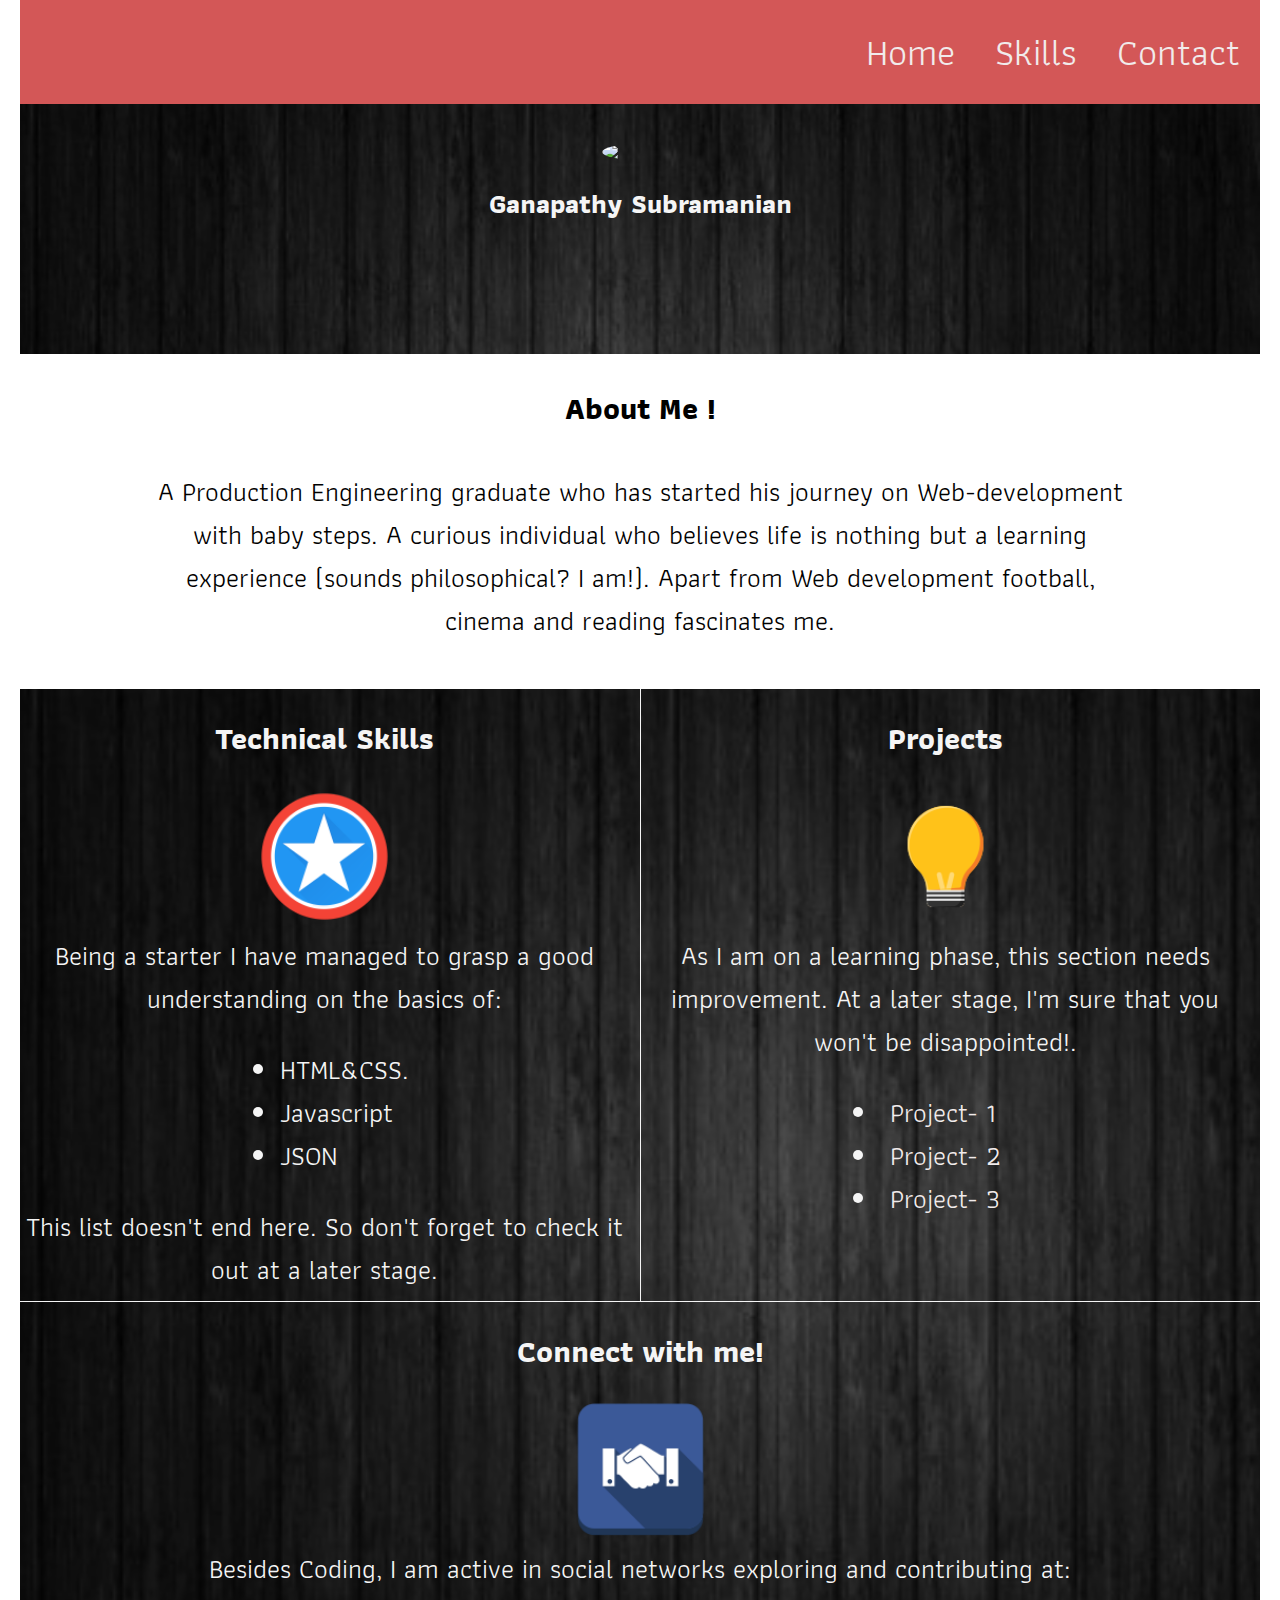
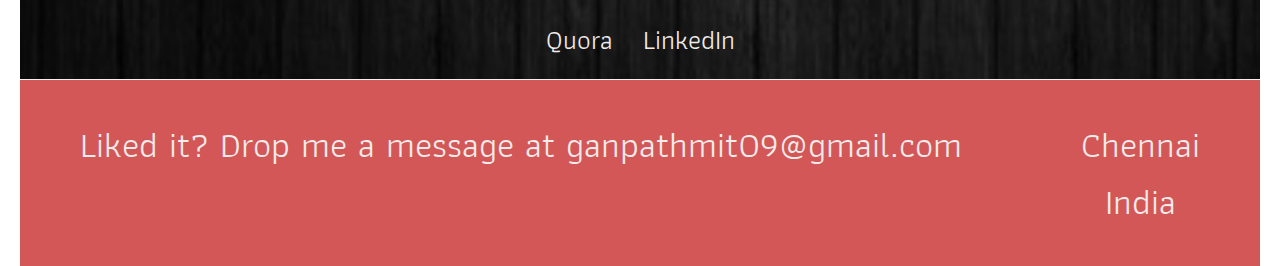
==== index.html @ 4d4dda41 "Try" ====
<!DOCTYPE html>
<html lang="en">
<head>
<title>My Portfolio</title>
<link rel="stylesheet" href="portfolio.css">
<link href="https://fonts.googleapis.com/css?family=Athiti" rel="stylesheet">
<meta name="viewport" content="width=device-width, initial-scale=1.0">
</head>
<body>
		<div class="container">
			<div class="menu">
				<ul>
					<li> <a href="#nav-1">Home</a> </li>
			    	<li> <a href="#nav-2">Skills</a></li>
			    	<li> <a href="#nav-3">Contact</a></li>
				</ul>
				
			</div>
		</div>
		<div class="banner" id="nav-1">
		<div class="photo-content">
		<img src="assignment-pics/DSCN5279.jpg" class="rounded">
				<h2> Ganapathy Subramanian </h2>
		</div>
		</div>
		<div class="primary-content">

			<div class="intro">
				<h1> About Me !</h1>
					<p> A Production Engineering graduate who has started his journey on Web-development with baby steps. A curious individual who believes life is nothing but a learning experience (sounds philosophical? I am!). Apart from Web development football, cinema and reading fascinates me.</p>  
				</div>
		</div>
		<div class="sec-menu" id="nav-2">

				<div class="first-two">
				<div class="tech-skill">
				<h2> Technical Skills </h2>
					<img src="assignment-pics/1499036596_Captain_America.png" alt="skill-image"  class= "img-adjust">
				  <p> Being a starter I have managed to grasp a good understanding on the basics of:</p>
				  	<ul>
				  		<li>HTML&CSS.</li>
				  		<li>Javascript </li>
				  		<li>JSON</li>
				  	</ul>
				  <p> This list doesn't end here. So don't forget to check it out at a later stage.</p> 
				</div>  	<!--tech-skill ends !-->

				<div class="project">
					<h2> Projects</h2>
						<img src="assignment-pics/1499032804_06_Idea.png" class= "img-adjust">
						<p> As I am on a learning phase, this section needs improvement. At a later stage, I'm sure that you won't be disappointed!.</p>
						<ul>
							<li><a href="#"> Project- 1 </a></li>
							<li><a href="#"> Project- 2 </a></li>
							<li><a href="#"> Project- 3 </a></li>
						</ul>
				</div> 		<!-- project ends !-->
				</div>	<!-- First-two ends !-->

				<div class="connect-me">
					<h2> Connect with me!</h2>
						<img src="assignment-pics/1499036930_handshake.png"  class= "img-adjust">
					<p> Besides Coding, I am active in social networks exploring and contributing at:</p>
					  <ul>
					  	 <li><a href="https://www.quora.com/profile/Ganapathy-Subramanian-64"> Quora</a></li>
					  	 <li><a href="https://www.linkedin.com/in/ganapathy-subramanian-440111142/"> LinkedIn </a></li>
					  </ul>

					  </div> <!--connect-me ends !-->

				</div> <!-- Sec-menu ends !-->

				<footer id="nav-3">
					<p>Liked it? Drop me a message at ganpathmit09@gmail.com</p>
					<ul><li>Chennai</li><li>India</li></ul>
				</footer>

</body>
</html>
---- portfolio.css ----
body {
	padding: 0;
	font-family:'Athiti', sans-serif;
	font-size: 18px;
	margin: 0px 5px;
}

.container {
	display: flex;
	flex-wrap: wrap;
	width: 100%;
	flex-direction: row;
	background-color: #d35757;
}

.menu {
	display:flex;
	flex-wrap: wrap;
	width: 100%;
    justify-content: center;
	
}
.menu ul {
	padding: 0px;
	display: flex;
	margin: 0px;
}
.menu li {
	list-style-type: none;
	padding: 20px;
	
	
}


.menu a {
	text-decoration: none;
	color: #f1ebeb;
	font-size: 4.2vmin;
	display: inline-block;
	transition: 0.5s;
	 border-top: 2px solid #d35757;
  border-bottom: 2px solid #d35757;
	
}
.menu a:hover {
	border-top: 2px solid #ffffff;
  border-bottom: 2px solid #ffffff;
}


.banner {
	display:flex;
	background-image:url("assignment-pics/black_background_wood-t2.jpg");
	background-repeat: no-repeat;
	background-size: cover;
	width: 100%;
	min-height: 250px;
	justify-content: center;
	}

.photo-content {
	display: flex;
	flex-direction: column;
	height: 50%;
	margin-top:40px; 
	align-items: center;
	}

.photo-content h2 {
	font-size: 1em;
	color: whitesmoke;
}

.rounded {
	border-radius: 50%;
	width:25%;
}
	
.primary-content {
	display: flex;
	flex-direction: row;
	width: 80%;
	justify-content: center;
	margin: 20px auto;
    background-color: white;
}

.intro {
	display: flex;
	flex-wrap: wrap;
	flex-direction: column;
	color: black;
	
}

.intro h1 {
margin: 0px;
text-align: center;
font-size: 1em;
padding: 10px;
}

.intro p {
		font-size: 1em;
	text-align: center;
}

.sec-menu {
	display:flex;
	flex-direction: column;
    width: 100%;
    background-image: url(assignment-pics/black_background_wood-t2.jpg);
    background-repeat: no-repeat;
    background-size: cover;
    color: whitesmoke;

}

.first-two {
	display: flex;
    flex-direction: column;
    width: 100%;
	}

	.img-adjust {
		width: 15vmin;
	}


.tech-skill {
		display: flex;
		flex-direction: column;
		width: 100%;
		align-items: center;
	}

.tech-skill h2 {
	font-size: 1.3em;
}

.tech-skill p {
		font-size: 1em;
		margin: 10px 5px;
		text-align: center;
	}

.tech-skill li {
		font-size: 1em;
		list-style-type: disc;
	}


.project {
		display: flex;
		flex-direction: column;
		width: 100%;
	border-width: 1px 0px;
    border-style: solid;
    align-items: center;
    margin: 0px ;
	}

.project p {
	font-size: 1em;
    text-align: center; 
    margin: 10px 5px;
	}

.project h2{
	font-size: 1.3em;
}

.project ul {
	padding-left: 0px;
}

.project li {
	list-style-type: disc;
	font-size: 1em;
}

.project a {
	text-decoration: none;
	color:#f1ebeb;
	padding: 0px 10px;
}

.connect-me {
	display: flex;
    flex-direction: column;
    width: 100%;
    align-items: center;
    border-width: 1px 0px;
    border-style: solid;
}
.connect-me h2{
	font-size: 1.3em;
}

.connect-me p {
	font-size: 1em;
    margin: 10px 5px;
    text-align: center;
}

.connect-me ul {
	display: flex;
	padding-left: 0px;
}

.connect-me li {
	list-style-type: none;
	font-size: 1em;
}


.connect-me a {
	text-decoration: none;
	color: #f1ebeb;
	padding: 15px;
}
	footer {
	display: flex;
	flex-direction: column;
	width: 100%;
	background-color: #d35757;
	color: #f1ebeb;
	text-align: center;
	font-size: 4vmin;
}

 footer ul {
    	padding: 0px;
    }

footer li {
	list-style-type: none;
	color: #f1ebeb;
}

@media screen and (min-width: 481px) and (max-width: 992px) {

	body {
		margin: 0px 15px;
	}

	.container {
		justify-content: center;
	}
	.menu {
	justify-content: flex-end;
}

	.menu a {
	/*font-size: 1.3em;*/
 }
	.photo-content h2 {
		font-size: 1.5em;
	}

.intro h1 {
	font-size: 1.4em;
}
	.intro p {
		font-size: 1.4em;
	}

	/*.first-two {
		flex-direction: row;
	}

	.tech-skill {
		width: 50%;
	}
*/
	.tech-skill p {
		
		font-size: 1.4em;
	}

	.tech-skill li {
	font-size: 1.3em;
}


	.project p {
	font-size: 1.4em;
}

	.project li {
	font-size: 1.3em;
}

	.connect-me p {
	font-size: 1.4em;
}

.connect-me li {
	list-style-type: none;
	font-size: 1.3em;
}

footer {
	align-items: center;
	/*font-size: 1.2em*/;
}
}

@media screen and (min-width: 993px) {

	body {
		margin: 0px 20px;
	}

	.container {
		justify-content: center;
	}

		.menu {
	justify-content: flex-end;
}
	/*.menu a {
	font-size: 1.5em;
}*/

.photo-content h2 {
	font-size: 1.5em;
}

	.intro h1 {
font-size: 1.7em;
}

	.intro p {
	font-size: 1.5em;
	text-align: center;
}
	.first-two {
	display: flex;
	flex-direction: row;

	}


	.tech-skill {

	width: 50%;
}


.tech-skill h2{
	font-size: 1.7em;
}

.tech-skill p {
	font-size: 1.5em;
	margin: 10px 5px;
	text-align: center;
}

.tech-skill li {
	list-style-type: disc;
	font-size: 1.5em;
}

.project {
	display: flex;
	flex-direction: column;
	width: 50%;
	align-items: center;    
	margin: 0px 10px;
    border-width: 0px 0px 0px 1px;
    border-style: solid;
}
	.project p {
	font-size: 1.5em;
	text-align: center;
	margin: 10px 5px;
}
.project h2 {
	font-size: 1.7em;
}

.project li {
	list-style-type: disc;
	font-size: 1.5em;
}

.connect-me {
    border-width: 1px 0px;
    border-style: solid;
}
	.connect-me h2 {
	font-size: 1.7em;
}

.connect-me p {
	font-size: 1.5em;
}
	.connect-me li {
	font-size: 1.5em;
}

	footer {
	display: flex;
	flex-direction: row;
	justify-content: space-around;
	/*font-size: 1.5em;*/
}
	footer ul {
	padding-left: 0px;
}

}
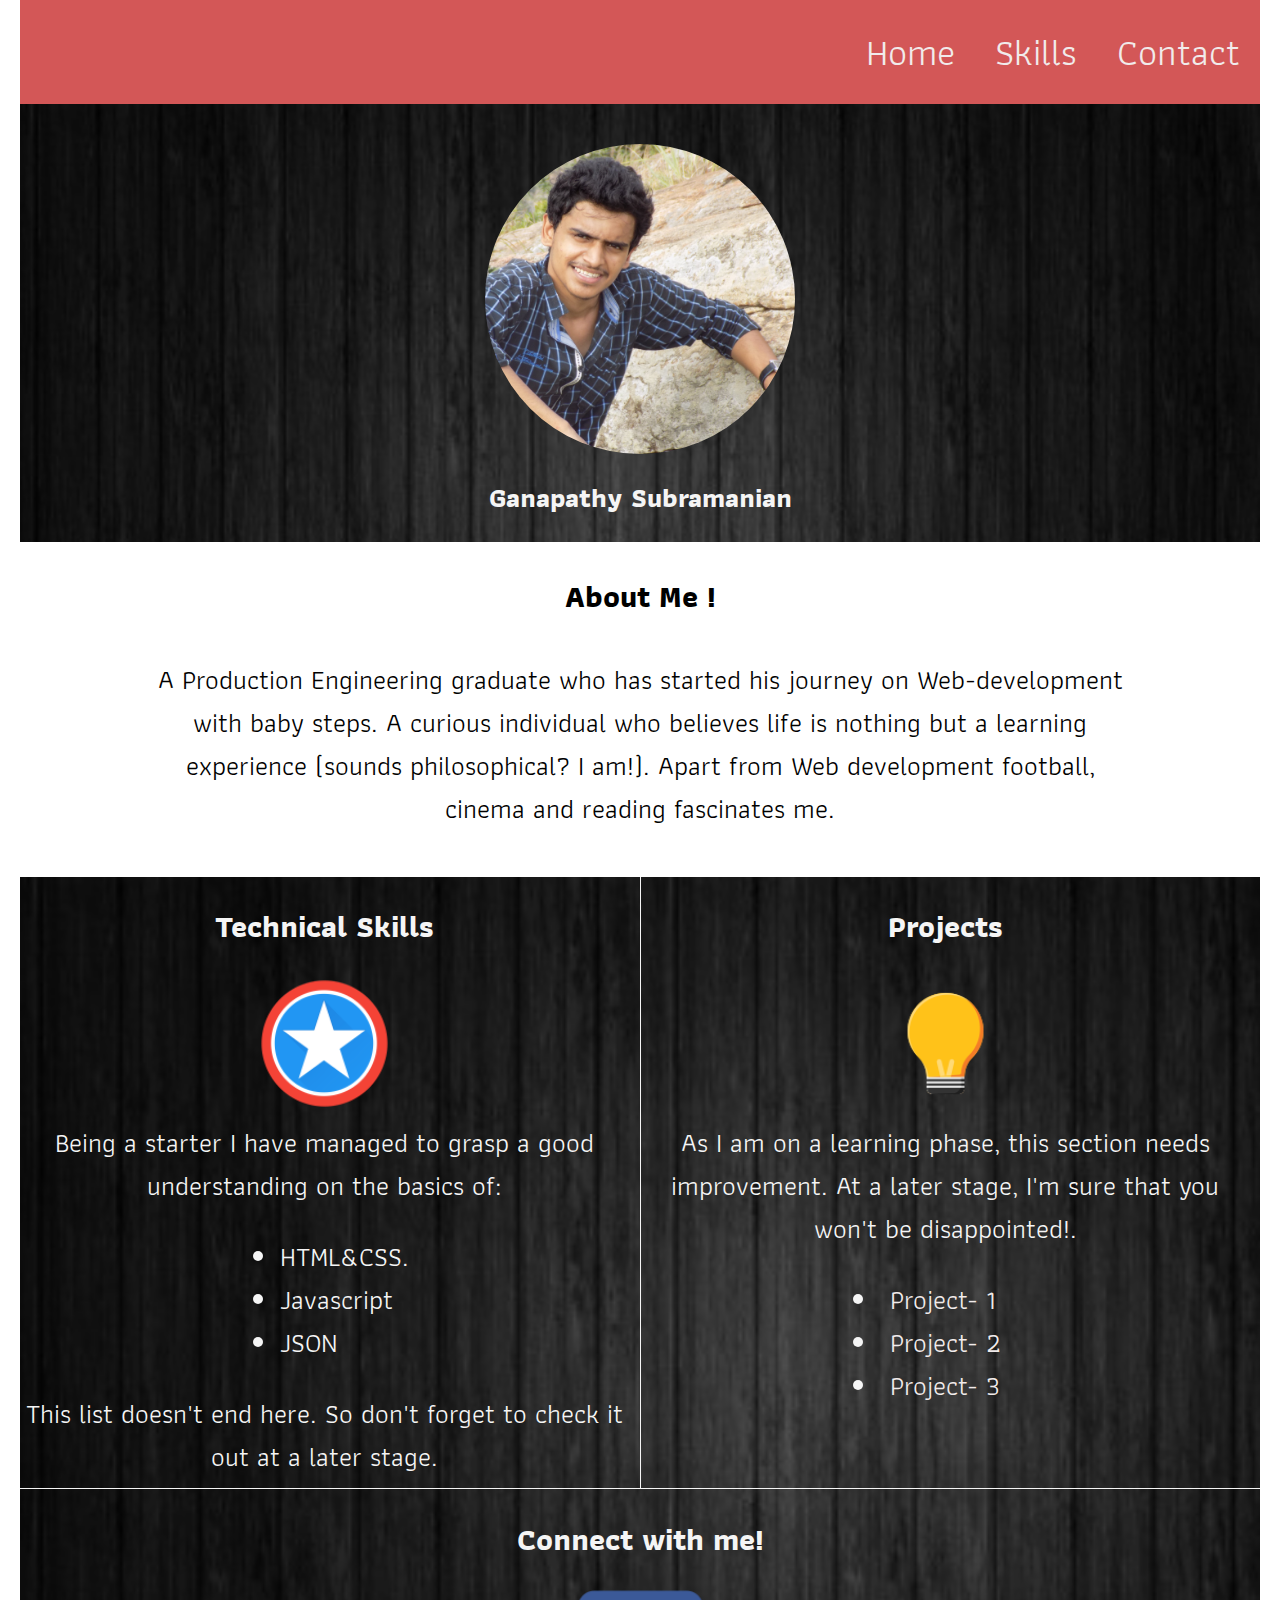
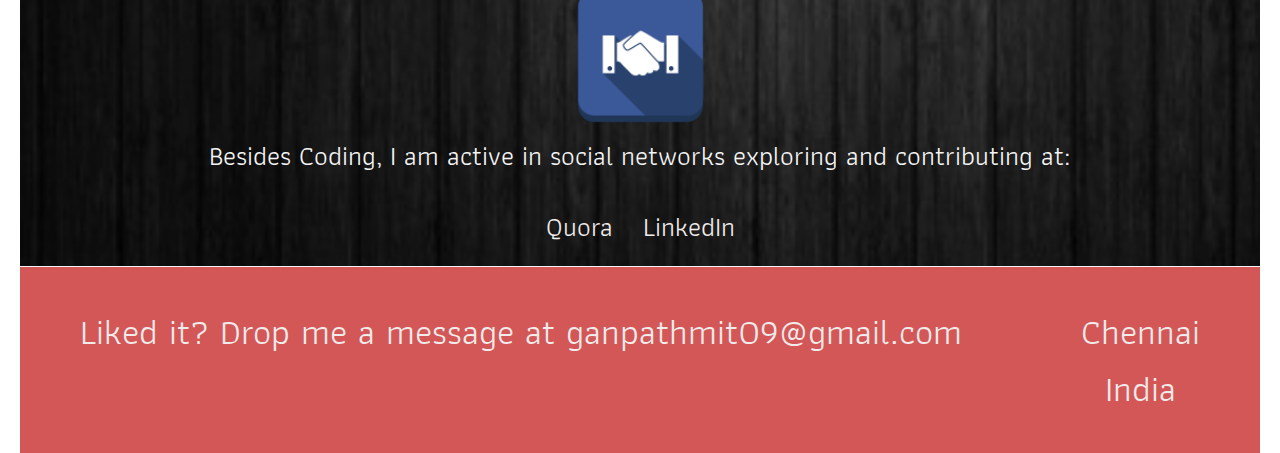
==== commit 48cc27df: "Edited image.ext" ====
--- a/index.html
+++ b/index.html
@@ -19,7 +19,7 @@
 		</div>
 		<div class="banner" id="nav-1">
 		<div class="photo-content">
-		<img src="assignment-pics/DSCN5279.jpg" class="rounded">
+		<img src="assignment-pics/DSCN5279.JPG" class="rounded">
 				<h2> Ganapathy Subramanian </h2>
 		</div>
 		</div>
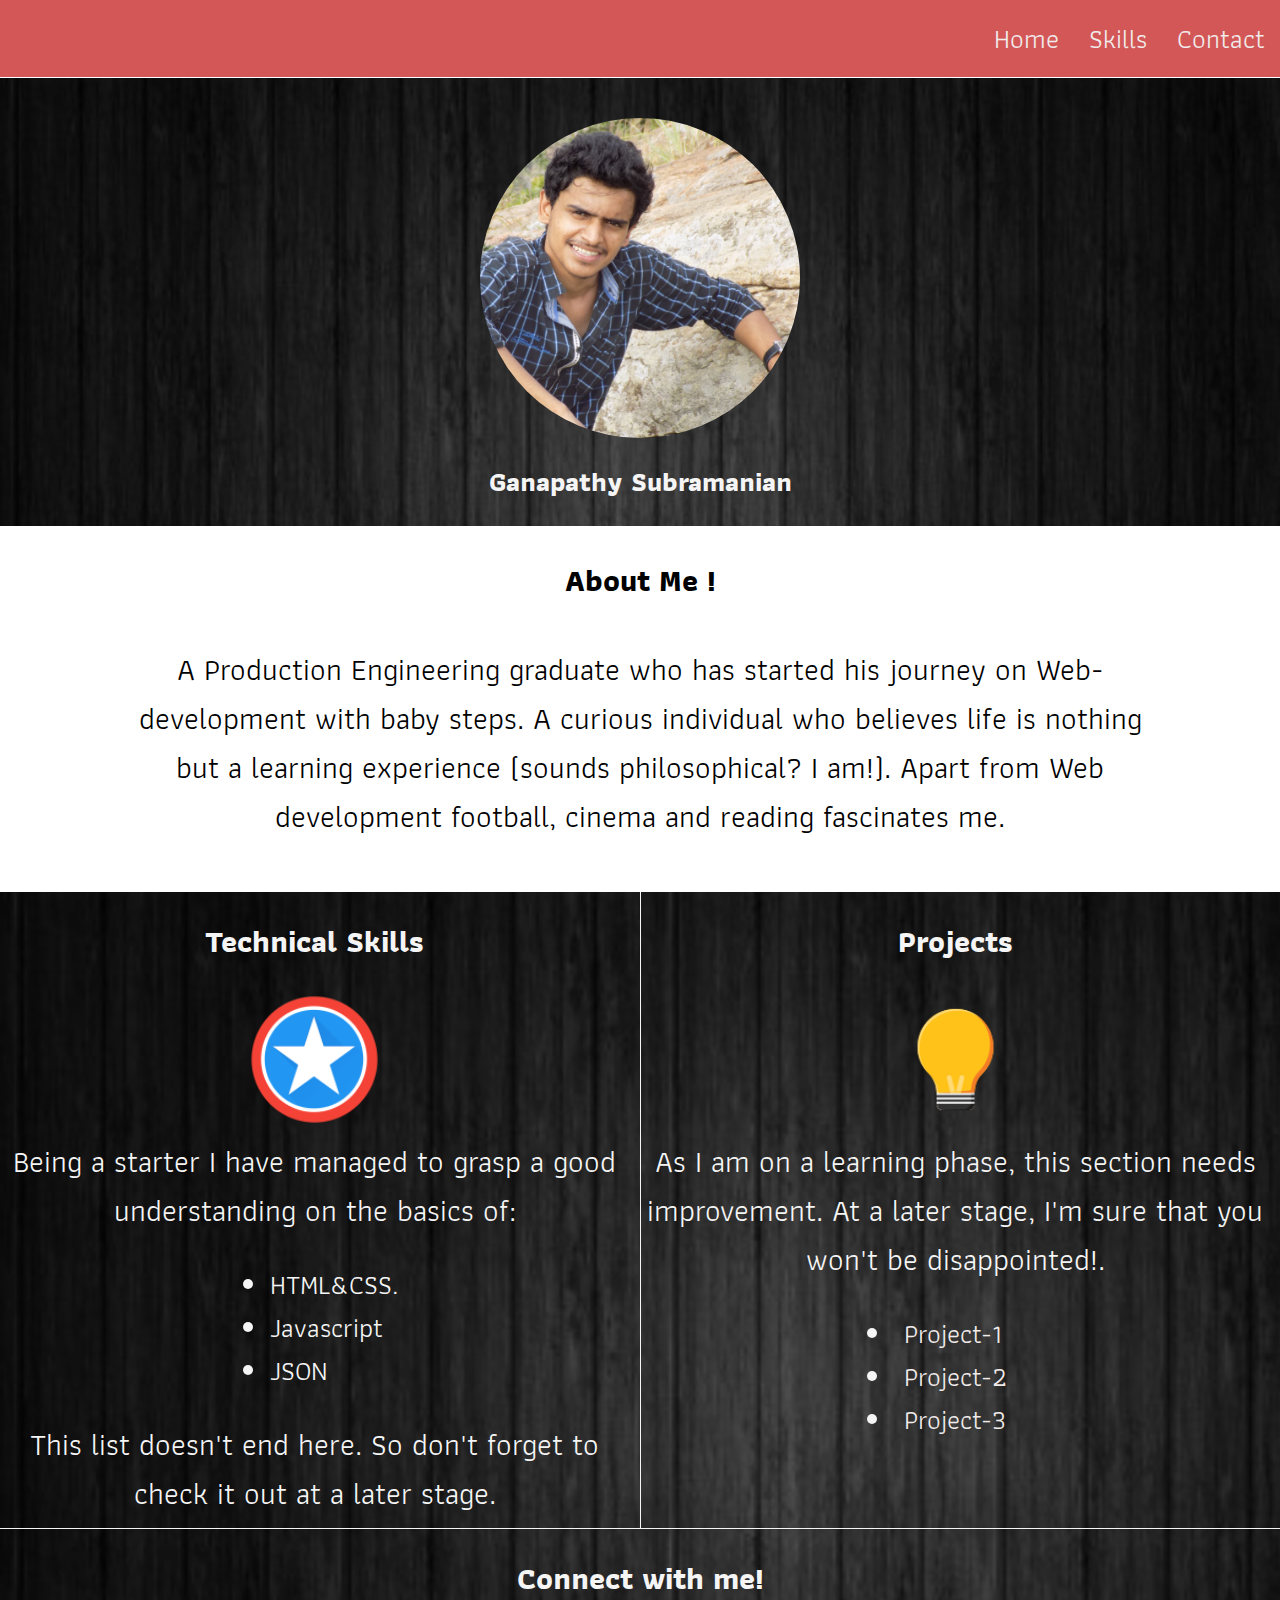
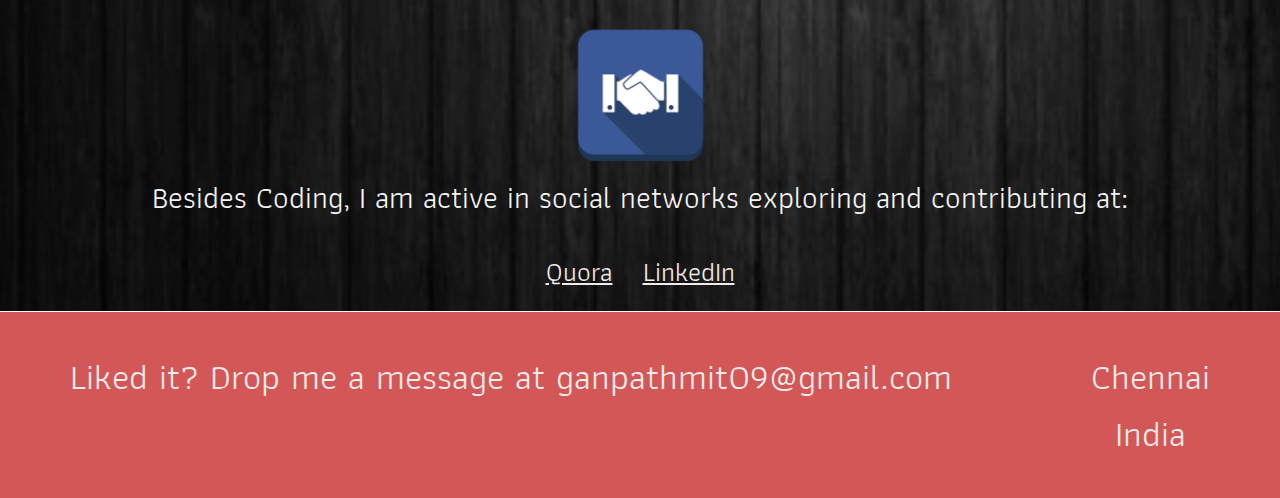
==== commit b4fd39bb: "Final-File" ====
--- a/index.html
+++ b/index.html
@@ -50,9 +50,9 @@
 						<img src="assignment-pics/1499032804_06_Idea.png" class= "img-adjust">
 						<p> As I am on a learning phase, this section needs improvement. At a later stage, I'm sure that you won't be disappointed!.</p>
 						<ul>
-							<li><a href="#"> Project- 1 </a></li>
-							<li><a href="#"> Project- 2 </a></li>
-							<li><a href="#"> Project- 3 </a></li>
+							<li><a href="#"> Project-1 </a></li>
+							<li><a href="#"> Project-2 </a></li>
+							<li><a href="#"> Project-3 </a></li>
 						</ul>
 				</div> 		<!-- project ends !-->
 				</div>	<!-- First-two ends !-->
--- a/portfolio.css
+++ b/portfolio.css
@@ -2,7 +2,7 @@
 	padding: 0;
 	font-family:'Athiti', sans-serif;
 	font-size: 18px;
-	margin: 0px 5px;
+	margin: 0px 0px;
 }
 
 .container {
@@ -10,6 +10,9 @@
 	flex-wrap: wrap;
 	width: 100%;
 	flex-direction: row;
+	position: fixed;
+	top: 0;
+	border-bottom: 1px solid white;
 	background-color: #d35757;
 }
 
@@ -27,7 +30,7 @@
 }
 .menu li {
 	list-style-type: none;
-	padding: 20px;
+	padding: 15px;
 	
 	
 }
@@ -36,7 +39,8 @@
 .menu a {
 	text-decoration: none;
 	color: #f1ebeb;
-	font-size: 4.2vmin;
+	font-size: 0.9em;
+	font-weight: 400;
 	display: inline-block;
 	transition: 0.5s;
 	 border-top: 2px solid #d35757;
@@ -55,7 +59,8 @@
 	background-repeat: no-repeat;
 	background-size: cover;
 	width: 100%;
-	min-height: 250px;
+	min-height: 150px;
+	margin-top: 3.36em;
 	justify-content: center;
 	}
 
@@ -141,7 +146,7 @@
 
 .tech-skill p {
 		font-size: 1em;
-		margin: 10px 5px;
+		margin: 10px 10px;
 		text-align: center;
 	}
 
@@ -164,7 +169,7 @@
 .project p {
 	font-size: 1em;
     text-align: center; 
-    margin: 10px 5px;
+    margin: 10px 10px;
 	}
 
 .project h2{
@@ -200,7 +205,7 @@
 
 .connect-me p {
 	font-size: 1em;
-    margin: 10px 5px;
+    margin: 10px 10px;
     text-align: center;
 }
 
@@ -216,9 +221,9 @@
 
 
 .connect-me a {
-	text-decoration: none;
+	text-decoration: underline;
 	color: #f1ebeb;
-	padding: 15px;
+	padding: 10px 15px;
 }
 	footer {
 	display: flex;
@@ -241,20 +246,19 @@
 
 @media screen and (min-width: 481px) and (max-width: 992px) {
 
-	body {
-		margin: 0px 15px;
-	}
-
 	.container {
 		justify-content: center;
 	}
 	.menu {
 	justify-content: flex-end;
 }
-
 	.menu a {
-	/*font-size: 1.3em;*/
- }
+		font-size: 1.2em;
+	}
+	.banner {
+		margin-top: 3.85em;
+	}
+
 	.photo-content h2 {
 		font-size: 1.5em;
 	}
@@ -263,42 +267,35 @@
 	font-size: 1.4em;
 }
 	.intro p {
-		font-size: 1.4em;
-	}
-
-	/*.first-two {
-		flex-direction: row;
-	}
-
-	.tech-skill {
-		width: 50%;
-	}
-*/
+		font-size: 1.6em;
+	}
+
+
 	.tech-skill p {
 		
-		font-size: 1.4em;
+		font-size: 1.6em;
 	}
 
 	.tech-skill li {
-	font-size: 1.3em;
+	font-size: 1.4em;
 }
 
 
 	.project p {
+	font-size: 1.6em;
+}
+
+	.project li {
 	font-size: 1.4em;
 }
 
-	.project li {
-	font-size: 1.3em;
-}
-
 	.connect-me p {
-	font-size: 1.4em;
+	font-size: 1.6em;
 }
 
 .connect-me li {
 	list-style-type: none;
-	font-size: 1.3em;
+	font-size: 1.4em;
 }
 
 footer {
@@ -309,9 +306,6 @@
 
 @media screen and (min-width: 993px) {
 
-	body {
-		margin: 0px 20px;
-	}
 
 	.container {
 		justify-content: center;
@@ -320,9 +314,12 @@
 		.menu {
 	justify-content: flex-end;
 }
-	/*.menu a {
+	.menu a {
 	font-size: 1.5em;
-}*/
+}
+.banner {
+	margin-top: 4.34em;
+}
 
 .photo-content h2 {
 	font-size: 1.5em;
@@ -333,7 +330,7 @@
 }
 
 	.intro p {
-	font-size: 1.5em;
+	font-size: 1.7em;
 	text-align: center;
 }
 	.first-two {
@@ -354,7 +351,7 @@
 }
 
 .tech-skill p {
-	font-size: 1.5em;
+	font-size: 1.7em;
 	margin: 10px 5px;
 	text-align: center;
 }
@@ -374,7 +371,7 @@
     border-style: solid;
 }
 	.project p {
-	font-size: 1.5em;
+	font-size: 1.7em;
 	text-align: center;
 	margin: 10px 5px;
 }
@@ -396,7 +393,7 @@
 }
 
 .connect-me p {
-	font-size: 1.5em;
+	font-size: 1.7em;
 }
 	.connect-me li {
 	font-size: 1.5em;
